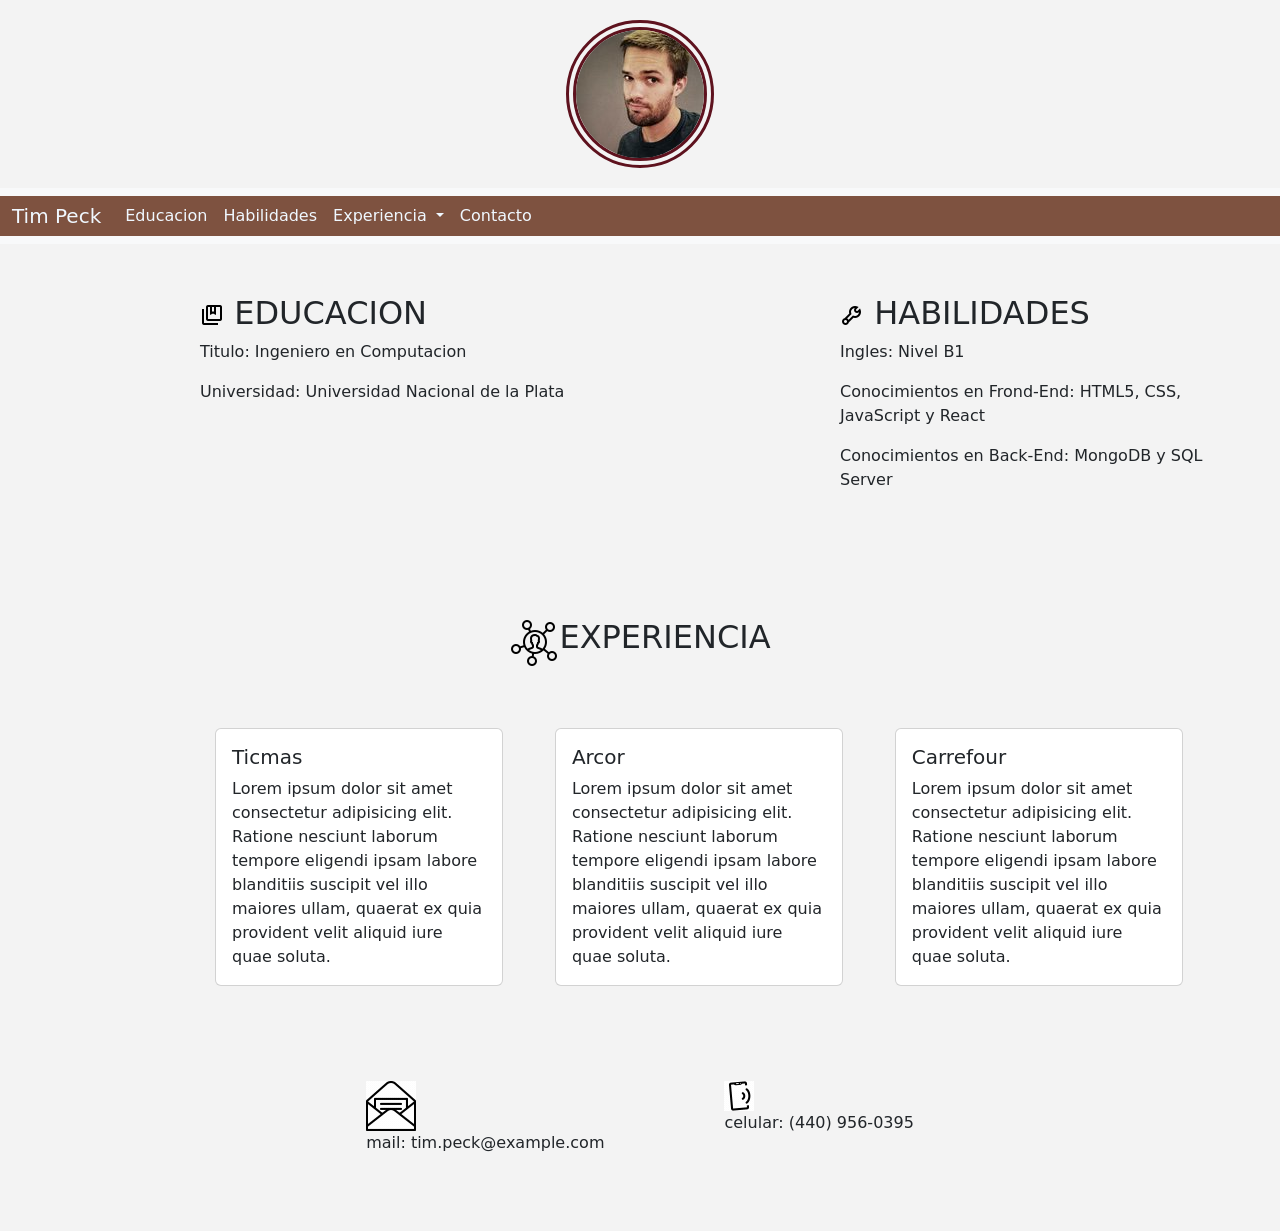
==== idex.html @ 50f01bf8 "first commit" ====
<!DOCTYPE html>
<html lang="en">
<head>
    <meta charset="UTF-8">
    <meta http-equiv="X-UA-Compatible" content="IE=edge">
    <meta name="viewport" content="width=device-width, initial-scale=1.0">
    <title>Curriculum Vitae</title>
    <link href="https://cdn.jsdelivr.net/npm/bootstrap@5.3.0-alpha1/dist/css/bootstrap.min.css" rel="stylesheet" integrity="sha384-GLhlTQ8iRABdZLl6O3oVMWSktQOp6b7In1Zl3/Jr59b6EGGoI1aFkw7cmDA6j6gD" crossorigin="anonymous">
    <link rel="stylesheet" href="./estilos.css">
</head>
<body>
    
    <header>
        <div class="fotoPresentacionContainer">
            <img class="fotoPresentacion" src="./recursos/foto.jpg" alt="Tim Peck">
        </div>
        
        <nav class="navbar navbar-expand-lg bg-body-tertiary">
            <div class="container-fluid">
                <a class="navbar-brand" href="#" style="color: aliceblue;">Tim Peck</a>
                <button class="navbar-toggler" type="button" data-bs-toggle="collapse" data-bs-target="#navbarSupportedContent" aria-controls="navbarSupportedContent" aria-expanded="false" aria-label="Toggle navigation">
                    <span class="navbar-toggler-icon"></span>
                </button>
                <div class="collapse navbar-collapse" id="navbarSupportedContent">
                    <ul class="navbar-nav me-auto mb-2 mb-lg-0">
                        <li class="nav-item">
                            <a class="nav-link" href="#">Educacion</a>
                        </li>
                        <li class="nav-item">
                            <a class="nav-link" href="#">Habilidades</a>
                        </li>
                        <li class="nav-item dropdown">
                            <a class="nav-link dropdown-toggle" href="#" role="button" data-bs-toggle="dropdown" aria-expanded="false">
                            Experiencia
                            </a>
                            <ul class="dropdown-menu">
                                <li><a class="dropdown-item" href="#">Ticmas</a></li>
                                <li><a class="dropdown-item" href="#">Arcor</a></li>
                                <li><a class="dropdown-item" href="#">Carrefour</a></li>
                            </ul>
                        </li>
                        <li class="nav-item">
                            <a class="nav-link" href="#">Contacto</a>
                        </li>
                    </ul>
                </div>
            </div>
        </nav>
    </header>

    <main>
        <div class="habilidades-container">
            <div class="habilidades">
                <h2><img src="./recursos/libros.png" alt=""> EDUCACION</h2>
                <p class="titulo">Titulo: Ingeniero en Computacion</p>
                <p class="universidad">Universidad: Universidad Nacional de la Plata</p>
            </div>
            
            <div class="habilidades">
                <h2><img src="./recursos/habilidades.png" alt=""> HABILIDADES</h2>
                <p>Ingles: Nivel B1</p>
                <p>Conocimientos en Frond-End: HTML5, CSS, JavaScript y React</p>
                <p>Conocimientos en Back-End: MongoDB y SQL Server</p>
            </div>
        </div>

        <h2 class="experiencia"><img src="./recursos/experiencia.png" alt=""> EXPERIENCIA</h2>
        <div class="card-container">
            <div class="card" style="width: 18rem;">
                <div class="card-body">
                    <h5 class="card-title">Ticmas</h5>
                    <p class="card-text">Lorem ipsum dolor sit amet consectetur adipisicing elit. Ratione nesciunt laborum tempore eligendi ipsam labore blanditiis suscipit vel illo maiores ullam, quaerat ex quia provident velit aliquid iure quae soluta.</p>
                </div>
            </div>

            <div class="card" style="width: 18rem;">
                <div class="card-body">
                    <h5 class="card-title">Arcor</h5>
                    <p class="card-text">Lorem ipsum dolor sit amet consectetur adipisicing elit. Ratione nesciunt laborum tempore eligendi ipsam labore blanditiis suscipit vel illo maiores ullam, quaerat ex quia provident velit aliquid iure quae soluta.</p>
                </div>
            </div>

            <div class="card" style="width: 18rem;">
                <div class="card-body">
                    <h5 class="card-title">Carrefour</h5>
                    <p class="card-text">Lorem ipsum dolor sit amet consectetur adipisicing elit. Ratione nesciunt laborum tempore eligendi ipsam labore blanditiis suscipit vel illo maiores ullam, quaerat ex quia provident velit aliquid iure quae soluta.</p>
                </div>
            </div>
        </div>

    </main>

    <footer>
        <div class="contacto-container">
            <div class="contacto">
                <img src="./recursos/mail.gif" alt="">
                <p>
                    mail: tim.peck@example.com
                </p>
            </div>
            <div class="contacto">
                <img src="./recursos/celular.gif" alt="">
                <p>
                    celular: (440) 956-0395
                </p>
            </div>
            
        </div>
    </footer>
    <script src="https://cdn.jsdelivr.net/npm/bootstrap@5.3.0-alpha1/dist/js/bootstrap.bundle.min.js" integrity="sha384-w76AqPfDkMBDXo30jS1Sgez6pr3x5MlQ1ZAGC+nuZB+EYdgRZgiwxhTBTkF7CXvN" crossorigin="anonymous"></script>
    <script src="./app.js"></script>
</body>
</html>
---- estilos.css ----
@import url('https://fonts.googleapis.com/css2?family=Roboto&display=swap');


body{
    background-color: #f3f3f3;
}

.fotoPresentacionContainer{
    display: flex;
    flex-direction: row;
    justify-content: center;
    padding: 20px;

}

.fotoPresentacion{
    border: double 10px #5e121e;
    border-radius: 100px;
}

.container-fluid{
    background-color: #7e5240;
}

.nav-link{
    color: aliceblue;
}

.habilidades-container{
    display: grid;
    grid-template-columns: 50% 50%; 
}

.habilidades{
    padding: 25px;
    padding-left: 100px;
    margin: 25px;
    margin-left: 100px;
}

.experiencia{
    display: flex;
    flex-direction: row;
    justify-content: center;
    padding: 25px;
    margin: 35px;
}

.card-container{
    display: grid;
    grid-template-columns: 33% 33% 33%;
    padding-left: 180px;
    margin: 35px;
}

.contacto-container{
   display: flex;
   flex-direction: row;
   justify-content: center;
}

.contacto{
    padding: 25px;
    margin: 35px;
}
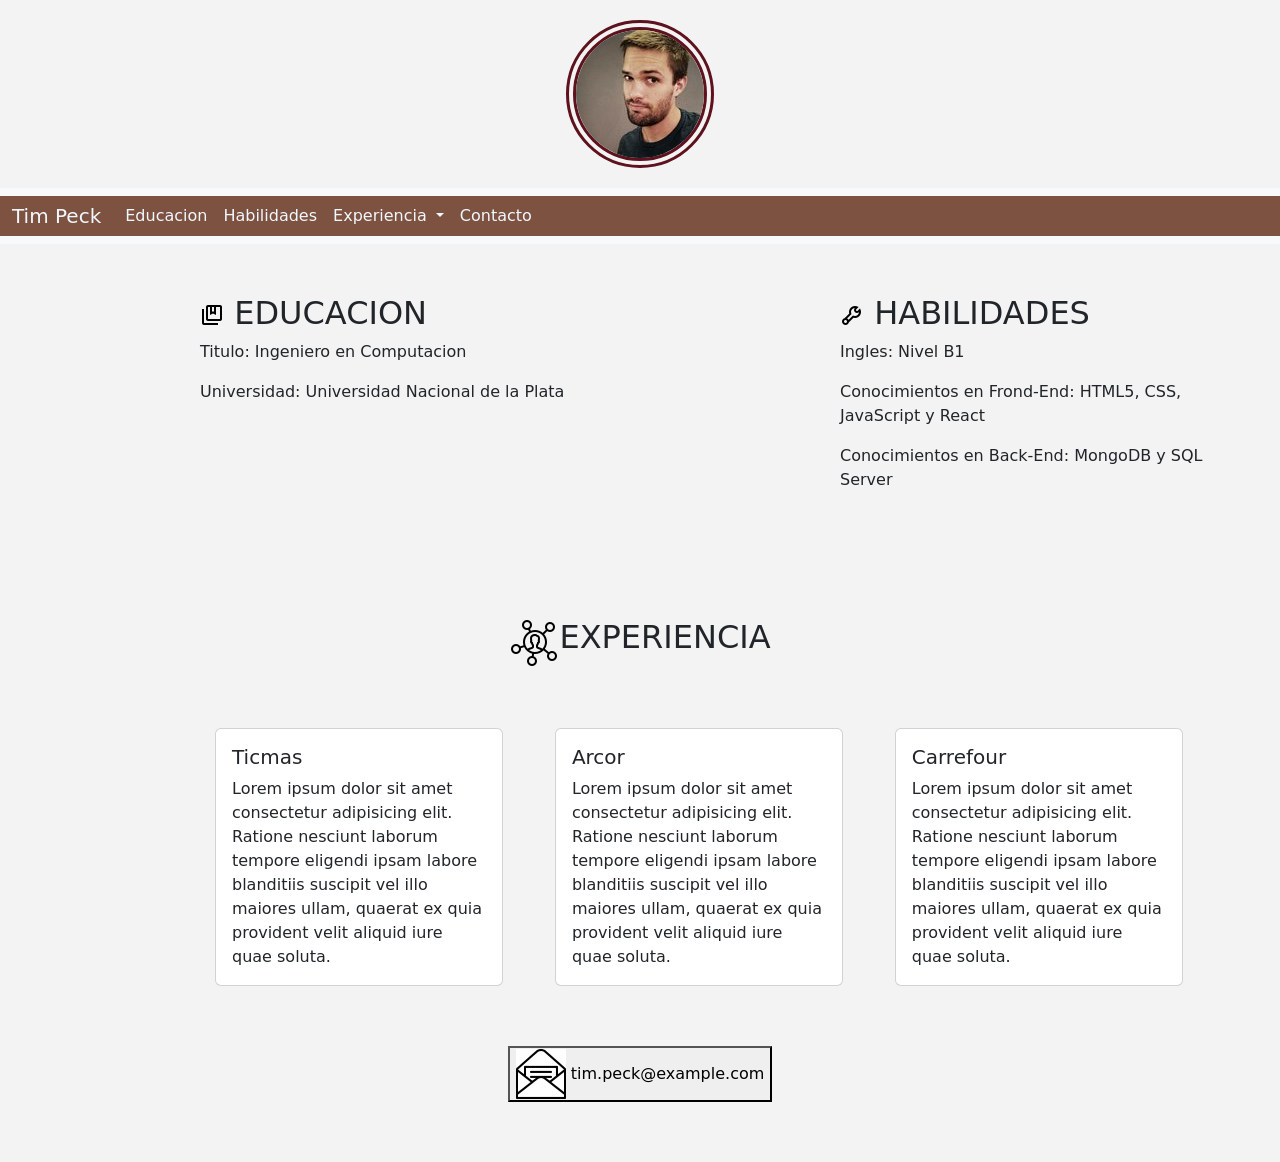
==== commit 53238084: "Se agregan eventos" ====
--- a/idex.html
+++ b/idex.html
@@ -91,21 +91,15 @@
     </main>
 
     <footer>
-        <div class="contacto-container">
-            <div class="contacto">
+        <div class="botonContacto">
+            <button id="botonContacto">
                 <img src="./recursos/mail.gif" alt="">
-                <p>
-                    mail: tim.peck@example.com
-                </p>
-            </div>
-            <div class="contacto">
-                <img src="./recursos/celular.gif" alt="">
-                <p>
-                    celular: (440) 956-0395
-                </p>
-            </div>
-            
+                tim.peck@example.com
+            </button>
         </div>
+
+        <div id="formContainer"></div>
+
     </footer>
     <script src="https://cdn.jsdelivr.net/npm/bootstrap@5.3.0-alpha1/dist/js/bootstrap.bundle.min.js" integrity="sha384-w76AqPfDkMBDXo30jS1Sgez6pr3x5MlQ1ZAGC+nuZB+EYdgRZgiwxhTBTkF7CXvN" crossorigin="anonymous"></script>
     <script src="./app.js"></script>
--- a/estilos.css
+++ b/estilos.css
@@ -53,15 +53,28 @@
     margin: 35px;
 }
 
-.contacto-container{
-   display: flex;
-   flex-direction: row;
-   justify-content: center;
-}
-
-.contacto{
+.botonContacto{
+    display: flex;
+    flex-direction: row;
+    justify-content: center;
     padding: 25px;
     margin: 35px;
 }
 
+.formulario{
+    display: flex;
+    flex-direction: row;
+    justify-content: center;
+    padding: 25px;
+    margin: 35px;
+    border-radius: 20px;
+    border: solid #5e121e 5px;
+}
 
+li{
+    display: list-item;
+    list-style-type: none;
+    display: flex;
+    flex-direction: column;
+    justify-content: center;
+}
